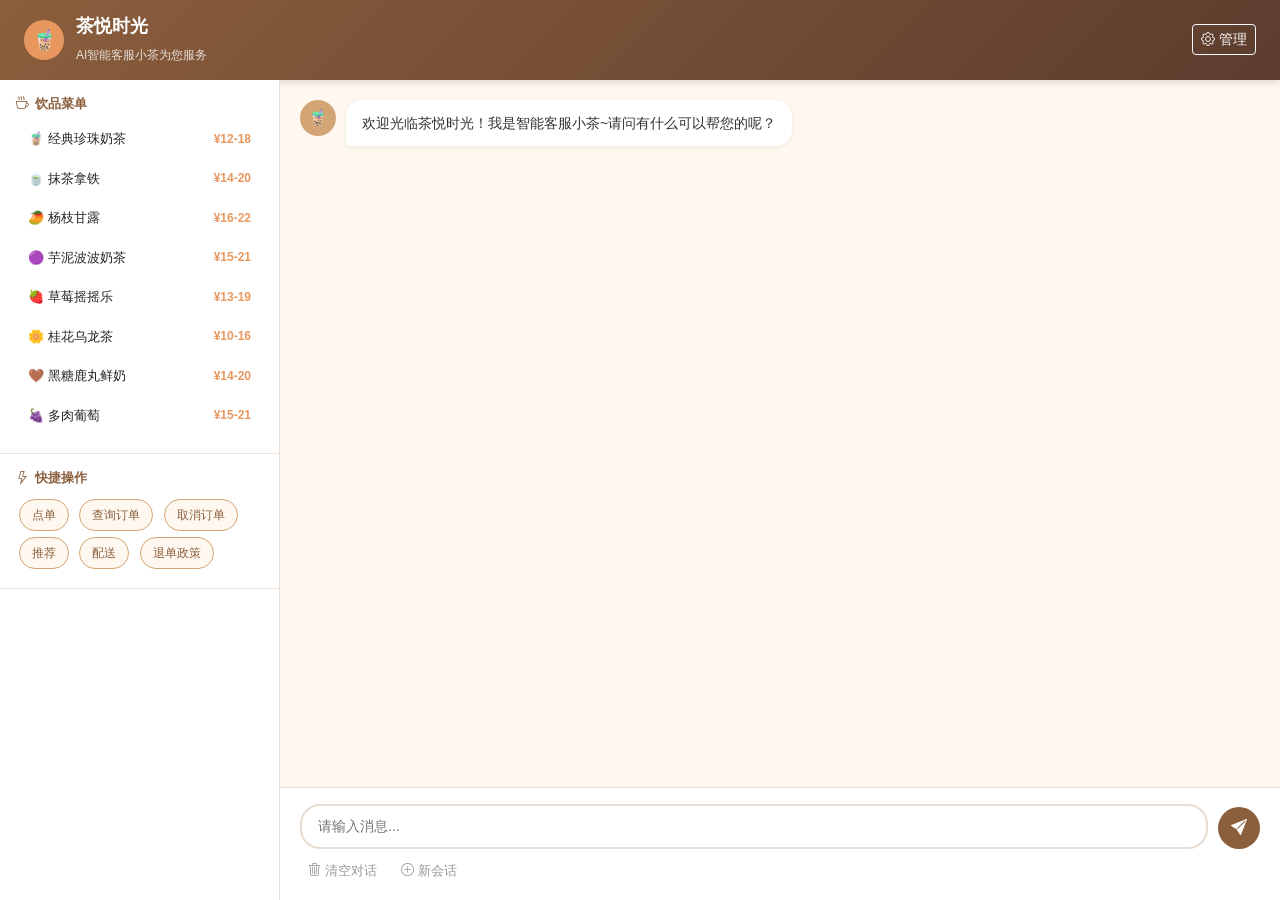
==== src/main/resources/static/index.html @ 63a45adf "Initial commit" ====
<!DOCTYPE html>
<html lang="zh-CN">
<head>
    <meta charset="UTF-8">
    <meta name="viewport" content="width=device-width, initial-scale=1.0">
    <title>茶悦时光 - AI智能客服</title>
    <link href="https://cdn.jsdelivr.net/npm/bootstrap@5.3.0/dist/css/bootstrap.min.css" rel="stylesheet">
    <link href="https://cdn.jsdelivr.net/npm/bootstrap-icons@1.10.0/font/bootstrap-icons.css" rel="stylesheet">
    <style>
        :root {
            --primary: #8B5E3C;
            --primary-light: #D4A574;
            --primary-dark: #5C3D2E;
            --bg-cream: #FFF8F0;
            --bg-chat: #F5EDE4;
            --accent: #E8985E;
        }
        * { margin: 0; padding: 0; box-sizing: border-box; }
        body {
            font-family: -apple-system, BlinkMacSystemFont, 'Segoe UI', Roboto, sans-serif;
            background: var(--bg-cream);
            height: 100vh;
            display: flex;
            flex-direction: column;
        }

        /* Header */
        .chat-header {
            background: linear-gradient(135deg, var(--primary), var(--primary-dark));
            color: white;
            padding: 16px 24px;
            display: flex;
            align-items: center;
            justify-content: space-between;
            box-shadow: 0 2px 8px rgba(0,0,0,0.15);
        }
        .chat-header .logo { display: flex; align-items: center; gap: 12px; }
        .chat-header .logo-icon {
            width: 40px; height: 40px; border-radius: 50%;
            background: var(--accent); display: flex; align-items: center;
            justify-content: center; font-size: 20px;
        }
        .chat-header h1 { font-size: 18px; font-weight: 600; }
        .chat-header .subtitle { font-size: 12px; opacity: 0.8; }

        /* Main Layout */
        .main-container {
            display: flex; flex: 1; overflow: hidden;
        }

        /* Sidebar */
        .sidebar {
            width: 280px; background: white; border-right: 1px solid #e8ddd2;
            display: flex; flex-direction: column; overflow-y: auto;
        }
        .sidebar-section { padding: 16px; border-bottom: 1px solid #f0e6db; }
        .sidebar-section h3 {
            font-size: 13px; font-weight: 600; color: var(--primary);
            margin-bottom: 10px; display: flex; align-items: center; gap: 6px;
        }
        .menu-item {
            padding: 8px 12px; margin: 4px 0; border-radius: 8px;
            cursor: pointer; font-size: 13px; transition: all 0.2s;
            display: flex; justify-content: space-between; align-items: center;
        }
        .menu-item:hover { background: var(--bg-cream); }
        .menu-item .price { color: var(--accent); font-weight: 600; font-size: 12px; }
        .quick-btn {
            display: inline-block; padding: 6px 12px; margin: 3px;
            border-radius: 16px; background: var(--bg-cream); border: 1px solid var(--primary-light);
            color: var(--primary); font-size: 12px; cursor: pointer; transition: all 0.2s;
        }
        .quick-btn:hover { background: var(--primary-light); color: white; }

        /* Chat Area */
        .chat-area { flex: 1; display: flex; flex-direction: column; }
        .chat-messages {
            flex: 1; overflow-y: auto; padding: 20px; display: flex;
            flex-direction: column; gap: 16px;
        }
        .message {
            display: flex; gap: 10px; max-width: 80%;
            animation: fadeIn 0.3s ease;
        }
        @keyframes fadeIn {
            from { opacity: 0; transform: translateY(8px); }
            to { opacity: 1; transform: translateY(0); }
        }
        .message.user { align-self: flex-end; flex-direction: row-reverse; }
        .message .avatar {
            width: 36px; height: 36px; border-radius: 50%;
            display: flex; align-items: center; justify-content: center;
            flex-shrink: 0; font-size: 16px;
        }
        .message.bot .avatar { background: var(--primary-light); }
        .message.user .avatar { background: #4A90D9; color: white; }
        .message .bubble {
            padding: 12px 16px; border-radius: 16px;
            line-height: 1.6; font-size: 14px; word-break: break-word;
            white-space: pre-wrap;
        }
        .message.bot .bubble {
            background: white; color: #333;
            border-bottom-left-radius: 4px;
            box-shadow: 0 1px 4px rgba(0,0,0,0.08);
        }
        .message.user .bubble {
            background: var(--primary); color: white;
            border-bottom-right-radius: 4px;
        }
        .typing-indicator .bubble {
            display: flex; gap: 4px; align-items: center; padding: 16px 20px;
        }
        .typing-dot {
            width: 8px; height: 8px; border-radius: 50%;
            background: var(--primary-light); animation: bounce 1.4s infinite ease-in-out;
        }
        .typing-dot:nth-child(1) { animation-delay: 0s; }
        .typing-dot:nth-child(2) { animation-delay: 0.2s; }
        .typing-dot:nth-child(3) { animation-delay: 0.4s; }
        @keyframes bounce {
            0%, 80%, 100% { transform: scale(0.6); opacity: 0.4; }
            40% { transform: scale(1); opacity: 1; }
        }

        /* Input Area */
        .chat-input-area {
            padding: 16px 20px; background: white;
            border-top: 1px solid #e8ddd2;
        }
        .input-wrapper {
            display: flex; gap: 10px; align-items: flex-end;
        }
        .chat-input {
            flex: 1; border: 2px solid #e8ddd2; border-radius: 20px;
            padding: 10px 16px; font-size: 14px; outline: none;
            resize: none; max-height: 100px; min-height: 40px;
            transition: border-color 0.2s; font-family: inherit;
        }
        .chat-input:focus { border-color: var(--primary-light); }
        .send-btn {
            width: 42px; height: 42px; border-radius: 50%;
            background: var(--primary); color: white; border: none;
            cursor: pointer; display: flex; align-items: center;
            justify-content: center; transition: all 0.2s; flex-shrink: 0;
        }
        .send-btn:hover { background: var(--primary-dark); transform: scale(1.05); }
        .send-btn:disabled { background: #ccc; cursor: not-allowed; transform: none; }
        .toolbar {
            display: flex; gap: 8px; margin-top: 8px; align-items: center;
        }
        .toolbar button {
            background: none; border: none; color: #999; cursor: pointer;
            font-size: 13px; padding: 4px 8px; border-radius: 4px;
            display: flex; align-items: center; gap: 4px;
        }
        .toolbar button:hover { background: var(--bg-cream); color: var(--primary); }

        /* Admin Panel */
        .admin-panel {
            width: 320px; background: white; border-left: 1px solid #e8ddd2;
            overflow-y: auto; display: none;
        }
        .admin-panel.active { display: block; }
        .admin-section { padding: 16px; border-bottom: 1px solid #f0e6db; }
        .admin-section h4 {
            font-size: 13px; font-weight: 600; color: var(--primary);
            margin-bottom: 10px; cursor: pointer;
            display: flex; justify-content: space-between; align-items: center;
        }
        .admin-section .content { display: none; }
        .admin-section.open .content { display: block; }
        .admin-input {
            width: 100%; padding: 6px 10px; border: 1px solid #ddd;
            border-radius: 6px; font-size: 12px; margin-bottom: 6px;
        }
        .admin-textarea {
            width: 100%; padding: 8px; border: 1px solid #ddd;
            border-radius: 6px; font-size: 12px; min-height: 80px;
            resize: vertical; font-family: inherit;
        }
        .admin-btn {
            padding: 4px 12px; border-radius: 4px; font-size: 12px;
            cursor: pointer; border: 1px solid var(--primary);
            background: white; color: var(--primary); margin: 2px;
        }
        .admin-btn:hover { background: var(--primary); color: white; }
        .admin-btn.danger { border-color: #dc3545; color: #dc3545; }
        .admin-btn.danger:hover { background: #dc3545; color: white; }
        .skill-item {
            display: flex; justify-content: space-between; align-items: center;
            padding: 6px 0; font-size: 12px;
        }
        .knowledge-item {
            padding: 8px; margin: 4px 0; background: var(--bg-cream);
            border-radius: 6px; font-size: 12px;
        }
        .knowledge-item .title { font-weight: 600; color: var(--primary); }
        .knowledge-item .keywords { color: #999; font-size: 11px; margin: 2px 0; }

        @media (max-width: 768px) {
            .sidebar, .admin-panel { display: none !important; }
            .message { max-width: 90%; }
        }
    </style>
</head>
<body>

<!-- Header -->
<div class="chat-header">
    <div class="logo">
        <div class="logo-icon">🧋</div>
        <div>
            <h1>茶悦时光</h1>
            <div class="subtitle">AI智能客服小茶为您服务</div>
        </div>
    </div>
    <div>
        <button class="btn btn-sm btn-outline-light" onclick="toggleAdmin()" title="管理面板">
            <i class="bi bi-gear"></i> 管理
        </button>
    </div>
</div>

<div class="main-container">
    <!-- Sidebar -->
    <div class="sidebar">
        <div class="sidebar-section">
            <h3><i class="bi bi-cup-hot"></i> 饮品菜单</h3>
            <div class="menu-item" onclick="quickOrder('经典珍珠奶茶')">
                <span>🧋 经典珍珠奶茶</span><span class="price">¥12-18</span>
            </div>
            <div class="menu-item" onclick="quickOrder('抹茶拿铁')">
                <span>🍵 抹茶拿铁</span><span class="price">¥14-20</span>
            </div>
            <div class="menu-item" onclick="quickOrder('杨枝甘露')">
                <span>🥭 杨枝甘露</span><span class="price">¥16-22</span>
            </div>
            <div class="menu-item" onclick="quickOrder('芋泥波波奶茶')">
                <span>🟣 芋泥波波奶茶</span><span class="price">¥15-21</span>
            </div>
            <div class="menu-item" onclick="quickOrder('草莓摇摇乐')">
                <span>🍓 草莓摇摇乐</span><span class="price">¥13-19</span>
            </div>
            <div class="menu-item" onclick="quickOrder('桂花乌龙茶')">
                <span>🌼 桂花乌龙茶</span><span class="price">¥10-16</span>
            </div>
            <div class="menu-item" onclick="quickOrder('黑糖鹿丸鲜奶')">
                <span>🤎 黑糖鹿丸鲜奶</span><span class="price">¥14-20</span>
            </div>
            <div class="menu-item" onclick="quickOrder('多肉葡萄')">
                <span>🍇 多肉葡萄</span><span class="price">¥15-21</span>
            </div>
        </div>

        <div class="sidebar-section">
            <h3><i class="bi bi-lightning"></i> 快捷操作</h3>
            <span class="quick-btn" onclick="sendQuick('我想点一杯奶茶')">点单</span>
            <span class="quick-btn" onclick="sendQuick('我想查询我的订单')">查询订单</span>
            <span class="quick-btn" onclick="sendQuick('我想取消订单')">取消订单</span>
            <span class="quick-btn" onclick="sendQuick('有什么推荐的吗？')">推荐</span>
            <span class="quick-btn" onclick="sendQuick('你们有什么配送方式？')">配送</span>
            <span class="quick-btn" onclick="sendQuick('退单政策是怎样的？')">退单政策</span>
        </div>
    </div>

    <!-- Chat Area -->
    <div class="chat-area">
        <div class="chat-messages" id="chatMessages"></div>
        <div class="chat-input-area">
            <div class="input-wrapper">
                <textarea class="chat-input" id="chatInput" placeholder="请输入消息..."
                          rows="1" onkeydown="handleKeyDown(event)"></textarea>
                <button class="send-btn" id="sendBtn" onclick="sendMessage()">
                    <i class="bi bi-send-fill"></i>
                </button>
            </div>
            <div class="toolbar">
                <button onclick="clearChat()"><i class="bi bi-trash3"></i> 清空对话</button>
                <button onclick="newSession()"><i class="bi bi-plus-circle"></i> 新会话</button>
                <span style="color:#ccc; font-size:12px; margin-left:auto;" id="sessionInfo"></span>
            </div>
        </div>
    </div>

    <!-- Admin Panel -->
    <div class="admin-panel" id="adminPanel">
        <!-- Prompt Management -->
        <div class="admin-section open">
            <h4 onclick="toggleSection(this)">
                <span><i class="bi bi-chat-square-text"></i> 提示词管理</span>
                <i class="bi bi-chevron-down"></i>
            </h4>
            <div class="content" id="promptsPanel">
                <div id="promptsList"></div>
                <hr style="margin:8px 0">
                <input class="admin-input" id="newPromptKey" placeholder="提示词Key">
                <textarea class="admin-textarea" id="newPromptValue" placeholder="提示词模板内容"></textarea>
                <button class="admin-btn" onclick="savePrompt()">保存提示词</button>
            </div>
        </div>

        <!-- Context Management -->
        <div class="admin-section">
            <h4 onclick="toggleSection(this)">
                <span><i class="bi bi-diagram-3"></i> 上下文管理</span>
                <i class="bi bi-chevron-down"></i>
            </h4>
            <div class="content" id="contextPanel">
                <div id="contextInfo"></div>
                <button class="admin-btn" onclick="loadContextInfo()">刷新</button>
            </div>
        </div>

        <!-- Skills Management -->
        <div class="admin-section">
            <h4 onclick="toggleSection(this)">
                <span><i class="bi bi-tools"></i> 技能管理</span>
                <i class="bi bi-chevron-down"></i>
            </h4>
            <div class="content" id="skillsPanel">
                <div id="skillsList"></div>
            </div>
        </div>

        <!-- RAG Management -->
        <div class="admin-section">
            <h4 onclick="toggleSection(this)">
                <span><i class="bi bi-book"></i> RAG知识库</span>
                <i class="bi bi-chevron-down"></i>
            </h4>
            <div class="content" id="ragPanel">
                <div style="margin-bottom:8px">
                    <input class="admin-input" id="ragSearch" placeholder="搜索知识库..."
                           onkeyup="searchRAG()">
                </div>
                <div id="ragList"></div>
                <hr style="margin:8px 0">
                <input class="admin-input" id="ragId" placeholder="知识ID">
                <input class="admin-input" id="ragTitle" placeholder="标题">
                <input class="admin-input" id="ragKeywords" placeholder="关键词(逗号分隔)">
                <textarea class="admin-textarea" id="ragContent" placeholder="知识内容"></textarea>
                <button class="admin-btn" onclick="addKnowledge()">添加知识</button>
            </div>
        </div>
    </div>
</div>

<script>
const API_BASE = window.API_BASE || '';
let sessionId = null;
let isLoading = false;

// Init
document.addEventListener('DOMContentLoaded', () => {
    loadWelcome();
    loadPrompts();
    loadSkills();
    loadRAG();
});

async function loadWelcome() {
    try {
        const res = await fetch(`${API_BASE}/api/chat/welcome`);
        const data = await res.json();
        appendMessage('bot', data.message);
    } catch (e) {
        appendMessage('bot', '欢迎光临茶悦时光！我是智能客服小茶~请问有什么可以帮您的呢？');
    }
}

function appendMessage(type, text) {
    const container = document.getElementById('chatMessages');
    const div = document.createElement('div');
    div.className = `message ${type}`;

    const avatarText = type === 'bot' ? '🧋' : '👤';
    div.innerHTML = `
        <div class="avatar">${avatarText}</div>
        <div class="bubble">${escapeHtml(text)}</div>
    `;
    container.appendChild(div);
    container.scrollTop = container.scrollHeight;
}

function showTyping() {
    const container = document.getElementById('chatMessages');
    const div = document.createElement('div');
    div.className = 'message bot typing-indicator';
    div.id = 'typingIndicator';
    div.innerHTML = `
        <div class="avatar">🧋</div>
        <div class="bubble">
            <div class="typing-dot"></div>
            <div class="typing-dot"></div>
            <div class="typing-dot"></div>
        </div>
    `;
    container.appendChild(div);
    container.scrollTop = container.scrollHeight;
}

function hideTyping() {
    const el = document.getElementById('typingIndicator');
    if (el) el.remove();
}

function escapeHtml(text) {
    const div = document.createElement('div');
    div.textContent = text;
    return div.innerHTML;
}

async function sendMessage() {
    const input = document.getElementById('chatInput');
    const text = input.value.trim();
    if (!text || isLoading) return;

    appendMessage('user', text);
    input.value = '';
    input.style.height = 'auto';
    isLoading = true;
    document.getElementById('sendBtn').disabled = true;
    showTyping();

    try {
        const res = await fetch(`${API_BASE}/api/chat/send`, {
            method: 'POST',
            headers: { 'Content-Type': 'application/json' },
            body: JSON.stringify({ sessionId, message: text })
        });
        const data = await res.json();
        sessionId = data.sessionId;
        document.getElementById('sessionInfo').textContent = `会话: ${sessionId.substring(0, 8)}...`;
        hideTyping();
        appendMessage('bot', data.reply);
    } catch (e) {
        hideTyping();
        appendMessage('bot', '抱歉，网络出了点问题，请稍后重试~');
    } finally {
        isLoading = false;
        document.getElementById('sendBtn').disabled = false;
    }
}

function handleKeyDown(e) {
    if (e.key === 'Enter' && !e.shiftKey) {
        e.preventDefault();
        sendMessage();
    }
}

function sendQuick(text) {
    document.getElementById('chatInput').value = text;
    sendMessage();
}

function quickOrder(name) {
    sendQuick(`我想点一杯${name}`);
}

async function clearChat() {
    if (sessionId) {
        try {
            await fetch(`${API_BASE}/api/chat/clear`, {
                method: 'POST',
                headers: { 'Content-Type': 'application/json' },
                body: JSON.stringify({ sessionId })
            });
        } catch (e) { /* ignore */ }
    }
    document.getElementById('chatMessages').innerHTML = '';
    loadWelcome();
}

function newSession() {
    sessionId = null;
    document.getElementById('chatMessages').innerHTML = '';
    document.getElementById('sessionInfo').textContent = '';
    loadWelcome();
}

// Admin Panel
function toggleAdmin() {
    const panel = document.getElementById('adminPanel');
    panel.classList.toggle('active');
}

function toggleSection(el) {
    el.closest('.admin-section').classList.toggle('open');
}

// Prompt Management
async function loadPrompts() {
    try {
        const res = await fetch(`${API_BASE}/api/admin/prompts`);
        const data = await res.json();
        const list = document.getElementById('promptsList');
        list.innerHTML = Object.entries(data).map(([key, value]) => `
            <div class="knowledge-item">
                <div class="title">${escapeHtml(key)}</div>
                <div style="margin-top:4px;max-height:60px;overflow:hidden;font-size:11px;color:#666">
                    ${escapeHtml(value.substring(0, 100))}${value.length > 100 ? '...' : ''}
                </div>
                <button class="admin-btn danger" style="margin-top:4px" onclick="deletePrompt('${key}')">删除</button>
            </div>
        `).join('');
    } catch (e) { /* ignore */ }
}

async function savePrompt() {
    const key = document.getElementById('newPromptKey').value.trim();
    const template = document.getElementById('newPromptValue').value.trim();
    if (!key || !template) return;
    try {
        await fetch(`${API_BASE}/api/admin/prompts`, {
            method: 'POST',
            headers: { 'Content-Type': 'application/json' },
            body: JSON.stringify({ key, template })
        });
        document.getElementById('newPromptKey').value = '';
        document.getElementById('newPromptValue').value = '';
        loadPrompts();
    } catch (e) { /* ignore */ }
}

async function deletePrompt(key) {
    try {
        await fetch(`${API_BASE}/api/admin/prompts/${key}`, { method: 'DELETE' });
        loadPrompts();
    } catch (e) { /* ignore */ }
}

// Context Management
async function loadContextInfo() {
    try {
        const res = await fetch(`${API_BASE}/api/admin/contexts`);
        const data = await res.json();
        document.getElementById('contextInfo').innerHTML = `
            <div class="knowledge-item">
                <div class="title">活跃会话数: ${data.activeSessions}</div>
                <div style="font-size:11px;margin-top:4px;color:#666">
                    ${Array.from(data.sessionIds || []).map(id =>
                        `<div>${id.substring(0, 16)}...
                         <button class="admin-btn danger" onclick="clearSession('${id}')">清除</button></div>`
                    ).join('')}
                </div>
            </div>
        `;
    } catch (e) { /* ignore */ }
}

async function clearSession(sid) {
    try {
        await fetch(`${API_BASE}/api/admin/contexts/${sid}`, { method: 'DELETE' });
        loadContextInfo();
    } catch (e) { /* ignore */ }
}

// Skills Management
async function loadSkills() {
    try {
        const res = await fetch(`${API_BASE}/api/admin/skills`);
        const data = await res.json();
        document.getElementById('skillsList').innerHTML = data.map(skill => `
            <div class="skill-item">
                <div>
                    <strong>${escapeHtml(skill.displayName)}</strong>
                    <div style="font-size:11px;color:#666">${escapeHtml(skill.description)}</div>
                </div>
                <div class="form-check form-switch">
                    <input class="form-check-input" type="checkbox" ${skill.enabled ? 'checked' : ''}
                           onchange="toggleSkill('${skill.name}', this.checked)">
                </div>
            </div>
        `).join('');
    } catch (e) { /* ignore */ }
}

async function toggleSkill(name, enabled) {
    try {
        await fetch(`${API_BASE}/api/admin/skills/${name}/toggle`, {
            method: 'POST',
            headers: { 'Content-Type': 'application/json' },
            body: JSON.stringify({ enabled })
        });
    } catch (e) { /* ignore */ }
}

// RAG Management
async function loadRAG() {
    try {
        const res = await fetch(`${API_BASE}/api/admin/rag`);
        const data = await res.json();
        renderRAGList(data);
    } catch (e) { /* ignore */ }
}

function renderRAGList(data) {
    document.getElementById('ragList').innerHTML = data.map(entry => `
        <div class="knowledge-item">
            <div class="title">${escapeHtml(entry.title)}</div>
            <div class="keywords">关键词: ${entry.keywords.join(', ')}</div>
            <div style="font-size:11px;color:#666;max-height:40px;overflow:hidden">${escapeHtml(entry.content.substring(0, 80))}...</div>
            <button class="admin-btn danger" style="margin-top:4px" onclick="deleteKnowledge('${entry.id}')">删除</button>
        </div>
    `).join('');
}

async function searchRAG() {
    const query = document.getElementById('ragSearch').value.trim();
    if (!query) { loadRAG(); return; }
    try {
        const res = await fetch(`${API_BASE}/api/admin/rag/search?query=${encodeURIComponent(query)}`);
        const data = await res.json();
        renderRAGList(data);
    } catch (e) { /* ignore */ }
}

async function addKnowledge() {
    const id = document.getElementById('ragId').value.trim();
    const title = document.getElementById('ragTitle').value.trim();
    const keywords = document.getElementById('ragKeywords').value.trim().split(/[,，]/).map(s => s.trim()).filter(Boolean);
    const content = document.getElementById('ragContent').value.trim();
    if (!id || !title || !content) return;
    try {
        await fetch(`${API_BASE}/api/admin/rag`, {
            method: 'POST',
            headers: { 'Content-Type': 'application/json' },
            body: JSON.stringify({ id, title, keywords, content })
        });
        ['ragId','ragTitle','ragKeywords','ragContent'].forEach(k => document.getElementById(k).value = '');
        loadRAG();
    } catch (e) { /* ignore */ }
}

async function deleteKnowledge(id) {
    try {
        await fetch(`${API_BASE}/api/admin/rag/${id}`, { method: 'DELETE' });
        loadRAG();
    } catch (e) { /* ignore */ }
}

// Auto-resize textarea
document.getElementById('chatInput').addEventListener('input', function() {
    this.style.height = 'auto';
    this.style.height = Math.min(this.scrollHeight, 100) + 'px';
});
</script>
</body>
</html>
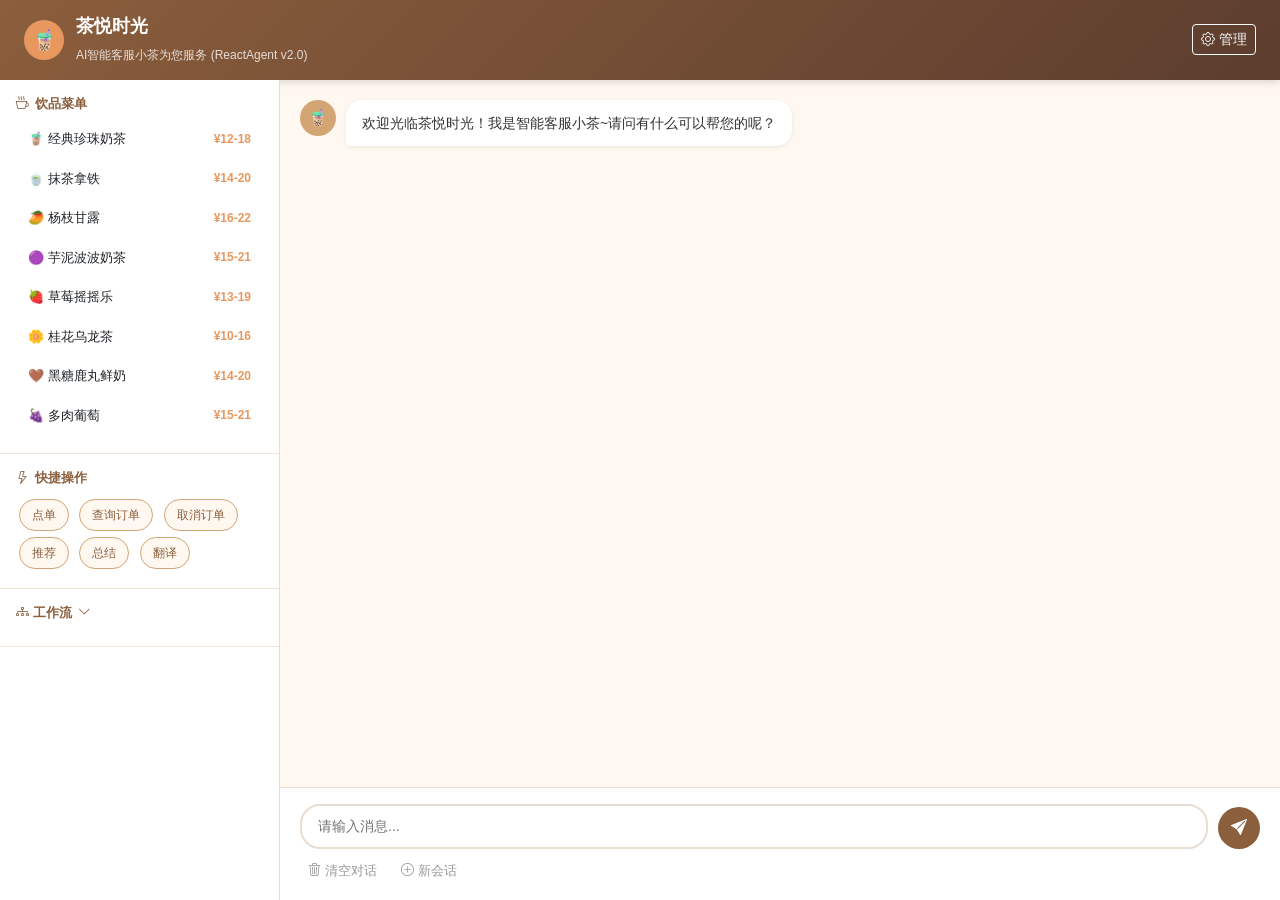
==== commit c3f139fc: "refactor: 基于 spring-ai-alibaba-agent-framework 重构为可编排 ReactAgent 核心重构内容：  1. 记忆管理模块 (Memory)    - Sh" ====
--- a/src/main/resources/static/index.html
+++ b/src/main/resources/static/index.html
@@ -42,6 +42,7 @@
         }
         .chat-header h1 { font-size: 18px; font-weight: 600; }
         .chat-header .subtitle { font-size: 12px; opacity: 0.8; }
+        .header-actions { display: flex; gap: 8px; }
 
         /* Main Layout */
         .main-container {
@@ -123,6 +124,15 @@
             40% { transform: scale(1); opacity: 1; }
         }
 
+        /* Triggered skills badge */
+        .triggered-skills {
+            display: flex; gap: 4px; flex-wrap: wrap; margin-top: 6px;
+        }
+        .skill-badge {
+            padding: 2px 8px; border-radius: 10px; font-size: 10px;
+            background: var(--accent); color: white; font-weight: 500;
+        }
+
         /* Input Area */
         .chat-input-area {
             padding: 16px 20px; background: white;
@@ -158,7 +168,7 @@
 
         /* Admin Panel */
         .admin-panel {
-            width: 320px; background: white; border-left: 1px solid #e8ddd2;
+            width: 360px; background: white; border-left: 1px solid #e8ddd2;
             overflow-y: auto; display: none;
         }
         .admin-panel.active { display: block; }
@@ -198,6 +208,47 @@
         .knowledge-item .title { font-weight: 600; color: var(--primary); }
         .knowledge-item .keywords { color: #999; font-size: 11px; margin: 2px 0; }
 
+        /* Workflow Visualization */
+        .workflow-container {
+            padding: 12px; background: #FEFAF5; border-radius: 8px;
+            border: 1px solid #EDE0D4; margin-top: 8px;
+        }
+        .workflow-node {
+            display: flex; align-items: center; gap: 8px;
+            padding: 8px 12px; margin: 4px 0; border-radius: 8px;
+            font-size: 12px; cursor: pointer; transition: all 0.2s;
+            border: 1px solid #e8ddd2;
+        }
+        .workflow-node.start { background: #e8f5e9; border-color: #a5d6a7; }
+        .workflow-node.end { background: #fce4ec; border-color: #ef9a9a; }
+        .workflow-node.agent { background: #e3f2fd; border-color: #90caf9; }
+        .workflow-node.skill { background: #fff3e0; border-color: #ffcc80; }
+        .workflow-node.condition { background: #f3e5f5; border-color: #ce93d8; }
+        .workflow-node.completed { opacity: 0.6; text-decoration: line-through; }
+        .workflow-node.active { border-color: var(--primary); box-shadow: 0 0 8px rgba(139,94,60,0.3); }
+        .workflow-node .node-icon { flex-shrink: 0; width: 20px; text-align: center; }
+        .workflow-node .node-name { flex: 1; }
+        .workflow-node .node-status { font-size: 10px; color: #999; }
+        .workflow-arrow {
+            text-align: center; color: #ccc; font-size: 14px; margin: 2px 0;
+        }
+        .workflow-toggle {
+            display: inline-flex; align-items: center; gap: 4px;
+            padding: 4px 10px; font-size: 11px; color: var(--primary);
+            cursor: pointer; background: var(--bg-cream); border-radius: 12px;
+            border: 1px solid var(--primary-light); transition: all 0.2s;
+        }
+        .workflow-toggle:hover { background: var(--primary-light); color: white; }
+
+        /* Memory item */
+        .memory-item {
+            display: flex; justify-content: space-between; align-items: center;
+            padding: 6px 8px; margin: 3px 0; background: var(--bg-cream);
+            border-radius: 6px; font-size: 11px;
+        }
+        .memory-item .mem-key { font-weight: 600; color: var(--primary); }
+        .memory-item .mem-val { color: #666; max-width: 60%; overflow: hidden; text-overflow: ellipsis; }
+
         @media (max-width: 768px) {
             .sidebar, .admin-panel { display: none !important; }
             .message { max-width: 90%; }
@@ -212,10 +263,10 @@
         <div class="logo-icon">🧋</div>
         <div>
             <h1>茶悦时光</h1>
-            <div class="subtitle">AI智能客服小茶为您服务</div>
+            <div class="subtitle">AI智能客服小茶为您服务 (ReactAgent v2.0)</div>
         </div>
     </div>
-    <div>
+    <div class="header-actions">
         <button class="btn btn-sm btn-outline-light" onclick="toggleAdmin()" title="管理面板">
             <i class="bi bi-gear"></i> 管理
         </button>
@@ -259,8 +310,20 @@
             <span class="quick-btn" onclick="sendQuick('我想查询我的订单')">查询订单</span>
             <span class="quick-btn" onclick="sendQuick('我想取消订单')">取消订单</span>
             <span class="quick-btn" onclick="sendQuick('有什么推荐的吗？')">推荐</span>
-            <span class="quick-btn" onclick="sendQuick('你们有什么配送方式？')">配送</span>
-            <span class="quick-btn" onclick="sendQuick('退单政策是怎样的？')">退单政策</span>
+            <span class="quick-btn" onclick="sendQuick('帮我总结一下刚才的对话')">总结</span>
+            <span class="quick-btn" onclick="sendQuick('翻译成英文：你好')">翻译</span>
+        </div>
+
+        <!-- Workflow Visualization (collapsible) -->
+        <div class="sidebar-section">
+            <h3 onclick="toggleWorkflowPanel()" style="cursor:pointer">
+                <span><i class="bi bi-diagram-3"></i> 工作流</span>
+                <i class="bi bi-chevron-down" id="workflowChevron"></i>
+            </h3>
+            <div id="workflowPanel" style="display:none">
+                <div id="workflowList"></div>
+                <button class="admin-btn" style="margin-top:8px" onclick="loadWorkflows()">刷新</button>
+            </div>
         </div>
     </div>
 
@@ -312,6 +375,23 @@
             </div>
         </div>
 
+        <!-- Memory Management -->
+        <div class="admin-section">
+            <h4 onclick="toggleSection(this)">
+                <span><i class="bi bi-database"></i> 记忆管理</span>
+                <i class="bi bi-chevron-down"></i>
+            </h4>
+            <div class="content" id="memoryPanel">
+                <div style="margin-bottom:6px;font-size:11px;color:#999">会话记忆</div>
+                <div id="sessionMemoryList"></div>
+                <button class="admin-btn" onclick="loadSessionMemory()">刷新会话记忆</button>
+                <hr style="margin:8px 0">
+                <input class="admin-input" id="memKey" placeholder="记忆Key">
+                <input class="admin-input" id="memValue" placeholder="记忆Value">
+                <button class="admin-btn" onclick="saveMemory()">保存记忆</button>
+            </div>
+        </div>
+
         <!-- Skills Management -->
         <div class="admin-section">
             <h4 onclick="toggleSection(this)">
@@ -320,6 +400,18 @@
             </h4>
             <div class="content" id="skillsPanel">
                 <div id="skillsList"></div>
+            </div>
+        </div>
+
+        <!-- Workflow Management -->
+        <div class="admin-section">
+            <h4 onclick="toggleSection(this)">
+                <span><i class="bi bi-signpost-split"></i> 工作流管理</span>
+                <i class="bi bi-chevron-down"></i>
+            </h4>
+            <div class="content" id="workflowAdminPanel">
+                <div id="workflowAdminList"></div>
+                <button class="admin-btn" onclick="loadWorkflowAdmin()">刷新</button>
             </div>
         </div>
 
@@ -349,6 +441,7 @@
 <script>
 const API_BASE = window.API_BASE || '';
 let sessionId = null;
+let tabId = 'tab-' + Date.now() + '-' + Math.random().toString(36).substring(2, 8);
 let isLoading = false;
 
 // Init
@@ -357,6 +450,7 @@
     loadPrompts();
     loadSkills();
     loadRAG();
+    loadWorkflows();
 });
 
 async function loadWelcome() {
@@ -369,15 +463,28 @@
     }
 }
 
-function appendMessage(type, text) {
+function appendMessage(type, text, triggeredSkills) {
     const container = document.getElementById('chatMessages');
     const div = document.createElement('div');
     div.className = `message ${type}`;
 
     const avatarText = type === 'bot' ? '🧋' : '👤';
+    let skillsHtml = '';
+
+    if (type === 'bot' && triggeredSkills && triggeredSkills.length > 0) {
+        skillsHtml = `
+            <div class="triggered-skills">
+                ${triggeredSkills.map(s => `<span class="skill-badge">${escapeHtml(s)}</span>`).join('')}
+            </div>
+        `;
+    }
+
     div.innerHTML = `
         <div class="avatar">${avatarText}</div>
-        <div class="bubble">${escapeHtml(text)}</div>
+        <div>
+            <div class="bubble">${escapeHtml(text)}</div>
+            ${skillsHtml}
+        </div>
     `;
     container.appendChild(div);
     container.scrollTop = container.scrollHeight;
@@ -427,13 +534,14 @@
         const res = await fetch(`${API_BASE}/api/chat/send`, {
             method: 'POST',
             headers: { 'Content-Type': 'application/json' },
-            body: JSON.stringify({ sessionId, message: text })
+            body: JSON.stringify({ sessionId, tabId, message: text })
         });
         const data = await res.json();
         sessionId = data.sessionId;
-        document.getElementById('sessionInfo').textContent = `会话: ${sessionId.substring(0, 8)}...`;
+        document.getElementById('sessionInfo').textContent =
+            `会话: ${sessionId.substring(0, 8)}... | Tab: ${tabId.substring(0, 8)}...`;
         hideTyping();
-        appendMessage('bot', data.reply);
+        appendMessage('bot', data.reply, data.triggeredSkills);
     } catch (e) {
         hideTyping();
         appendMessage('bot', '抱歉，网络出了点问题，请稍后重试~');
@@ -475,6 +583,7 @@
 
 function newSession() {
     sessionId = null;
+    tabId = 'tab-' + Date.now() + '-' + Math.random().toString(36).substring(2, 8);
     document.getElementById('chatMessages').innerHTML = '';
     document.getElementById('sessionInfo').textContent = '';
     loadWelcome();
@@ -488,6 +597,20 @@
 
 function toggleSection(el) {
     el.closest('.admin-section').classList.toggle('open');
+}
+
+// Workflow sidebar panel
+function toggleWorkflowPanel() {
+    const panel = document.getElementById('workflowPanel');
+    const chevron = document.getElementById('workflowChevron');
+    if (panel.style.display === 'none') {
+        panel.style.display = 'block';
+        chevron.className = 'bi bi-chevron-up';
+        loadWorkflows();
+    } else {
+        panel.style.display = 'none';
+        chevron.className = 'bi bi-chevron-down';
+    }
 }
 
 // Prompt Management
@@ -542,7 +665,7 @@
                 <div style="font-size:11px;margin-top:4px;color:#666">
                     ${Array.from(data.sessionIds || []).map(id =>
                         `<div>${id.substring(0, 16)}...
-                         <button class="admin-btn danger" onclick="clearSession('${id}')">清除</button></div>`
+                         <button class="admin-btn danger" onclick="clearAdminSession('${id}')">清除</button></div>`
                     ).join('')}
                 </div>
             </div>
@@ -550,10 +673,58 @@
     } catch (e) { /* ignore */ }
 }
 
-async function clearSession(sid) {
+async function clearAdminSession(sid) {
     try {
         await fetch(`${API_BASE}/api/admin/contexts/${sid}`, { method: 'DELETE' });
         loadContextInfo();
+    } catch (e) { /* ignore */ }
+}
+
+// Memory Management
+async function loadSessionMemory() {
+    if (!sessionId) {
+        document.getElementById('sessionMemoryList').innerHTML =
+            '<div style="font-size:11px;color:#999">暂无会话</div>';
+        return;
+    }
+    try {
+        const res = await fetch(`${API_BASE}/api/admin/memory/session/${sessionId}`);
+        const data = await res.json();
+        document.getElementById('sessionMemoryList').innerHTML = data.length === 0
+            ? '<div style="font-size:11px;color:#999">暂无记忆</div>'
+            : data.map(m => `
+                <div class="memory-item">
+                    <span class="mem-key">${escapeHtml(m.key)}</span>
+                    <span class="mem-val">${escapeHtml(m.value?.substring(0, 50) || '')}</span>
+                    <button class="admin-btn danger" style="padding:1px 6px;font-size:10px"
+                            onclick="deleteMemory('${m.key}')">x</button>
+                </div>
+            `).join('');
+    } catch (e) { /* ignore */ }
+}
+
+async function saveMemory() {
+    if (!sessionId) return;
+    const key = document.getElementById('memKey').value.trim();
+    const value = document.getElementById('memValue').value.trim();
+    if (!key || !value) return;
+    try {
+        await fetch(`${API_BASE}/api/admin/memory/session/${sessionId}`, {
+            method: 'POST',
+            headers: { 'Content-Type': 'application/json' },
+            body: JSON.stringify({ key, value, category: 'manual' })
+        });
+        document.getElementById('memKey').value = '';
+        document.getElementById('memValue').value = '';
+        loadSessionMemory();
+    } catch (e) { /* ignore */ }
+}
+
+async function deleteMemory(key) {
+    if (!sessionId) return;
+    try {
+        await fetch(`${API_BASE}/api/admin/memory/session/${sessionId}/${key}`, { method: 'DELETE' });
+        loadSessionMemory();
     } catch (e) { /* ignore */ }
 }
 
@@ -565,26 +736,125 @@
         document.getElementById('skillsList').innerHTML = data.map(skill => `
             <div class="skill-item">
                 <div>
-                    <strong>${escapeHtml(skill.displayName)}</strong>
+                    <strong>${escapeHtml(skill.name)}</strong>
                     <div style="font-size:11px;color:#666">${escapeHtml(skill.description)}</div>
+                    <div style="font-size:10px;color:#999">
+                        优先级: ${skill.priority}
+                        ${skill.triggerKeywords && skill.triggerKeywords.length > 0
+                            ? '| 触发词: ' + skill.triggerKeywords.join(', ') : ''}
+                    </div>
                 </div>
                 <div class="form-check form-switch">
                     <input class="form-check-input" type="checkbox" ${skill.enabled ? 'checked' : ''}
-                           onchange="toggleSkill('${skill.name}', this.checked)">
+                           onchange="toggleSkill('${skill.id}', this.checked)">
                 </div>
             </div>
         `).join('');
     } catch (e) { /* ignore */ }
 }
 
-async function toggleSkill(name, enabled) {
-    try {
-        await fetch(`${API_BASE}/api/admin/skills/${name}/toggle`, {
+async function toggleSkill(id, enabled) {
+    try {
+        await fetch(`${API_BASE}/api/admin/skills/${id}/toggle`, {
             method: 'POST',
             headers: { 'Content-Type': 'application/json' },
             body: JSON.stringify({ enabled })
         });
     } catch (e) { /* ignore */ }
+}
+
+// Workflow Management
+async function loadWorkflows() {
+    try {
+        const res = await fetch(`${API_BASE}/api/admin/workflows`);
+        const data = await res.json();
+        renderWorkflowList(data, 'workflowList');
+        renderWorkflowAdmin(data);
+    } catch (e) { /* ignore */ }
+}
+
+function renderWorkflowList(workflows, containerId) {
+    const container = document.getElementById(containerId);
+    if (!workflows || workflows.length === 0) {
+        container.innerHTML = '<div style="font-size:11px;color:#999">暂无工作流</div>';
+        return;
+    }
+    container.innerHTML = workflows.map(wf => {
+        const nodeIcons = { start: '▶', end: '⏹', agent: '🤖', skill: '⚡', condition: '❓' };
+        const nodesHtml = wf.nodes.map((node, i) => `
+            <div class="workflow-node ${node.type}" id="wf-node-${wf.id}-${node.id}">
+                <span class="node-icon">${nodeIcons[node.type] || '●'}</span>
+                <span class="node-name">${escapeHtml(node.name)}</span>
+                <span class="node-status">${node.type}</span>
+            </div>
+            ${i < wf.nodes.length - 1 ? '<div class="workflow-arrow">↓</div>' : ''}
+        `).join('');
+        return `
+            <div class="workflow-container">
+                <div style="font-weight:600;color:var(--primary);font-size:12px;margin-bottom:8px">
+                    ${escapeHtml(wf.name)}
+                </div>
+                <div style="font-size:11px;color:#666;margin-bottom:8px">
+                    ${escapeHtml(wf.description || '')}
+                </div>
+                ${nodesHtml}
+                <button class="admin-btn" style="margin-top:8px"
+                        onclick="executeWorkflow('${wf.id}')">执行工作流</button>
+            </div>
+        `;
+    }).join('');
+}
+
+function renderWorkflowAdmin(workflows) {
+    const container = document.getElementById('workflowAdminList');
+    if (!container) return;
+    if (!workflows || workflows.length === 0) {
+        container.innerHTML = '<div style="font-size:11px;color:#999">暂无工作流</div>';
+        return;
+    }
+    container.innerHTML = workflows.map(wf => `
+        <div class="knowledge-item">
+            <div class="title">${escapeHtml(wf.name)} (${wf.id})</div>
+            <div style="font-size:11px;color:#666;margin-top:4px">
+                ${escapeHtml(wf.description || '')}
+            </div>
+            <div style="font-size:10px;color:#999;margin-top:2px">
+                节点数: ${wf.nodes.length} | 边数: ${wf.edges.length}
+            </div>
+            <button class="admin-btn" style="margin-top:4px"
+                    onclick="executeWorkflow('${wf.id}')">执行</button>
+        </div>
+    `).join('');
+}
+
+async function loadWorkflowAdmin() {
+    loadWorkflows();
+}
+
+async function executeWorkflow(workflowId) {
+    try {
+        // Mark all nodes as pending
+        const res = await fetch(`${API_BASE}/api/admin/workflows/${workflowId}/execute`, {
+            method: 'POST',
+            headers: { 'Content-Type': 'application/json' },
+            body: JSON.stringify({})
+        });
+        const result = await res.json();
+        // Update node statuses based on execution result
+        if (result.steps) {
+            result.steps.forEach(step => {
+                const nodeEl = document.getElementById(`wf-node-${workflowId}-${step.nodeId}`);
+                if (nodeEl) {
+                    nodeEl.classList.add(step.status === 'completed' ? 'completed' : 'active');
+                    const statusEl = nodeEl.querySelector('.node-status');
+                    if (statusEl) statusEl.textContent = step.status;
+                }
+            });
+        }
+        appendMessage('bot', `工作流 "${workflowId}" 执行完成，状态: ${result.status}，耗时: ${result.durationMs}ms`);
+    } catch (e) {
+        appendMessage('bot', `工作流执行失败: ${e.message}`);
+    }
 }
 
 // RAG Management
